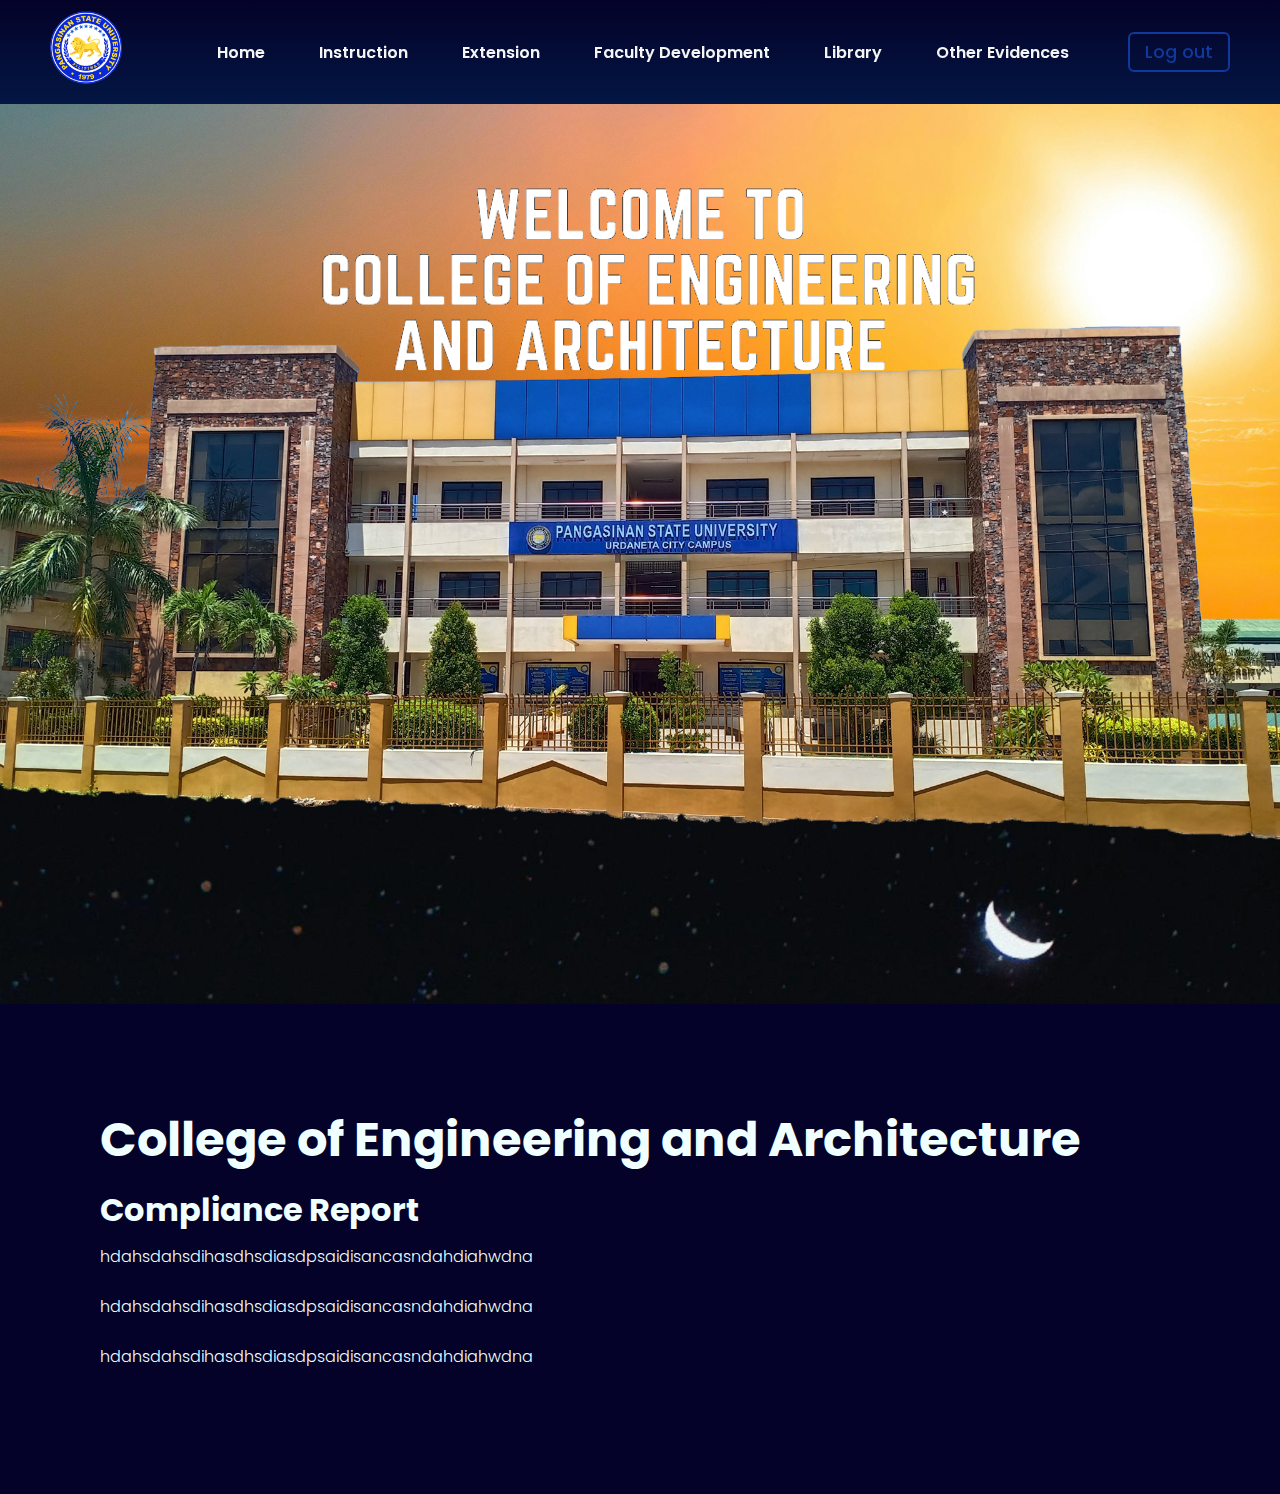
==== CMS SNA-1/compliancerep.html @ 6cd95e2d "Add files via upload" ====
<!DOCTYPE html>
<html lang="en">
<head>
    <meta charset="UTF-8">
    <meta name="viewport" content="width=device-width, initial-scale=1.0">
    <title>CMS SERVER HOME PAGE</title>

    <link rel="stylesheet" href="css/home.css">

</head>
<body>

    <div class="container">
        
        <header>
            <h2 class="logo"><img src="img/Pangasinan_State_University_logo.png" alt="Logo"></h2>
            <nav class="navbar">
                    <a href="index.html">Home</a>
                    <a href="instruction.html">Instruction</a>
                    <a href="extension.html">Extension</a>
                    <a href="facultydev.html">Faculty Development</a>
                    <a href="library.html">Library</a>
                    <a href="otherevidences.html">Other Evidences</a>
                    <a href="login.html" class="btnlogout-popup">Log out</a>
                
            </nav>
        </header>
    </div>


    <section class="design">
        
        <img src="img/Untitled design (4).png" id="Sky">
        <img src="img/option text 5].png" id="text">
        <img src="img/psurmbackg.png" id="building"> 
        <img src="" id="stars">
    </section>


    <section class="instruction">
        <h2>College of Engineering and Architecture</h2>
        <h2>Compliance Report</h2>
        <p>
           hdahsdahsdihasdhsdiasdpsaidisancasndahdiahwdna<br><br>
           hdahsdahsdihasdhsdiasdpsaidisancasndahdiahwdna<br><br>
           hdahsdahsdihasdhsdiasdpsaidisancasndahdiahwdna<br><br> 
        </p>

    </section>

    <script src="js/home.js"></script>
</body>    
</html>
---- CMS SNA-1/css/home.css ----
@import url('https://fonts.googleapis.com/css2?family=Poppins:ital,wght@0,100;0,200;0,300;0,400;0,500;0,600;0,700;0,800;0,900;1,100;1,200;1,300;1,400;1,500;1,600;1,700;1,800;1,900&display=swap');

* {
    margin: 0;
    padding: 0;
    box-sizing: border-box;
    font-family: 'Poppins', sans-serif;
}

html{
    scroll-behavior: smooth;
}

body {
    background: linear-gradient(#040228 0%, #0075c7 40%);
    min-height: 100vh;
    overflow-x: hidden;
}

header {
    background: url('') center; 
    background-size: cover;
    position: sticky;   
    top: 0;
    left: 0;
    height: 6.5em;
    width: 100%;
    padding: 30px 50px;
    display: flex;
    justify-content: space-between;
    align-items: center;
    z-index: 100;
}

.navbar .btnlogout-popup {
    width: 130px;
    height: 50px;
    background: transparent;
    border: 2px solid rgb(17, 56, 157);
    outline: none;
    border-radius: 6px;
    cursor: pointer;
    font-size: 1.1em;
    color: rgb(17, 56, 157);
    font-weight: 500;
    margin-left: 40px;
    transition: .5ps
}

.navbar .btnlogout-popup:hover {
    background: rgb(251, 215, 54);
    color: rgb(0, 0, 0);
}
  
.logo img {
    width: 3em; /* dito Set ng width ng logo */
  }

  .navbar a {
    
    color:whitesmoke;
    text-decoration: none;
    margin-left: 20px;
    font-weight: 600;
    padding: 6px 15px;
    border-radius: 20px;
  }

  .navbar a:hover, 
  .navbar a.active {
    color: gold;
  }

  .design {
    position: relative;
    display: flex;
    justify-content: center;
    align-items: center;
    height: 100vh;
  }

  .design img {
    position: absolute;
    top: 0;
    left: 0;
    width: 100%;
    pointer-events: none;
  }

.instruction {
    position: relative;
    padding: 100px;
    background: #040228;
}

.instruction h2 {
    font-size: 3em;
    color: azure;
    margin-bottom: 10px;
}

.instruction h2:nth-child(2) {
    font-size: 2em;
}

.instruction p {
    font-size: 1em;
    color: azure;
    font-weight: 300;
}
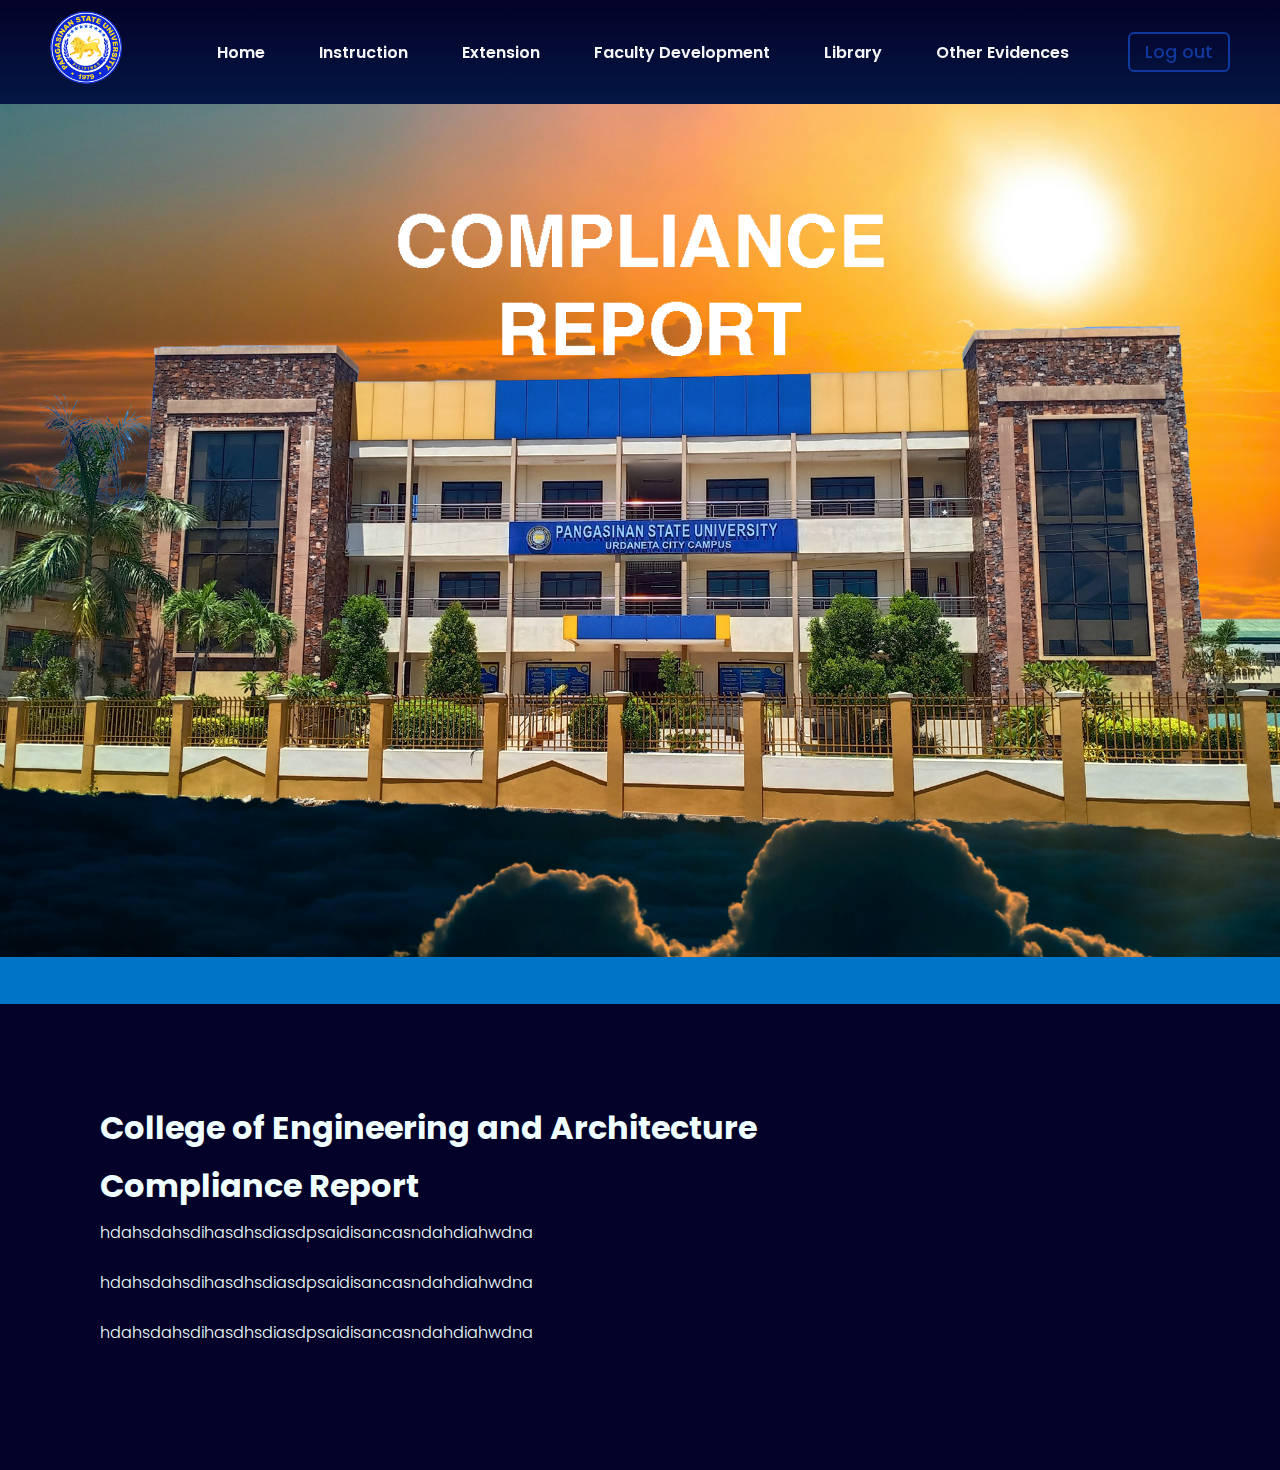
==== commit 7fa7db11: "Add files via upload" ====
--- a/CMS SNA-1/compliancerep.html
+++ b/CMS SNA-1/compliancerep.html
@@ -30,8 +30,8 @@
 
     <section class="design">
         
-        <img src="img/Untitled design (4).png" id="Sky">
-        <img src="img/option text 5].png" id="text">
+        <img src="img/pexels-pixabay-355508.jpg" id="Sky">
+        <img src="img/Compliance report (1).png" id="text">
         <img src="img/psurmbackg.png" id="building"> 
         <img src="" id="stars">
     </section>
--- a/CMS SNA-1/css/home.css
+++ b/CMS SNA-1/css/home.css
@@ -94,7 +94,7 @@
 }
 
 .instruction h2 {
-    font-size: 3em;
+    font-size: 2em;
     color: azure;
     margin-bottom: 10px;
 }
@@ -109,4 +109,23 @@
     font-weight: 300;
 }
 
-
+div.gallery {
+    margin: 5px;
+    border: 1px solid #ccc;
+    float: left;
+    width: 180px;
+  }
+  
+  div.gallery:hover {
+    border: 1px solid #777;
+  }
+  
+  div.gallery img {
+    width: 100%;
+    height: auto;
+  }
+  
+  div.desc {
+    padding: 15px;
+    text-align: center;
+  }
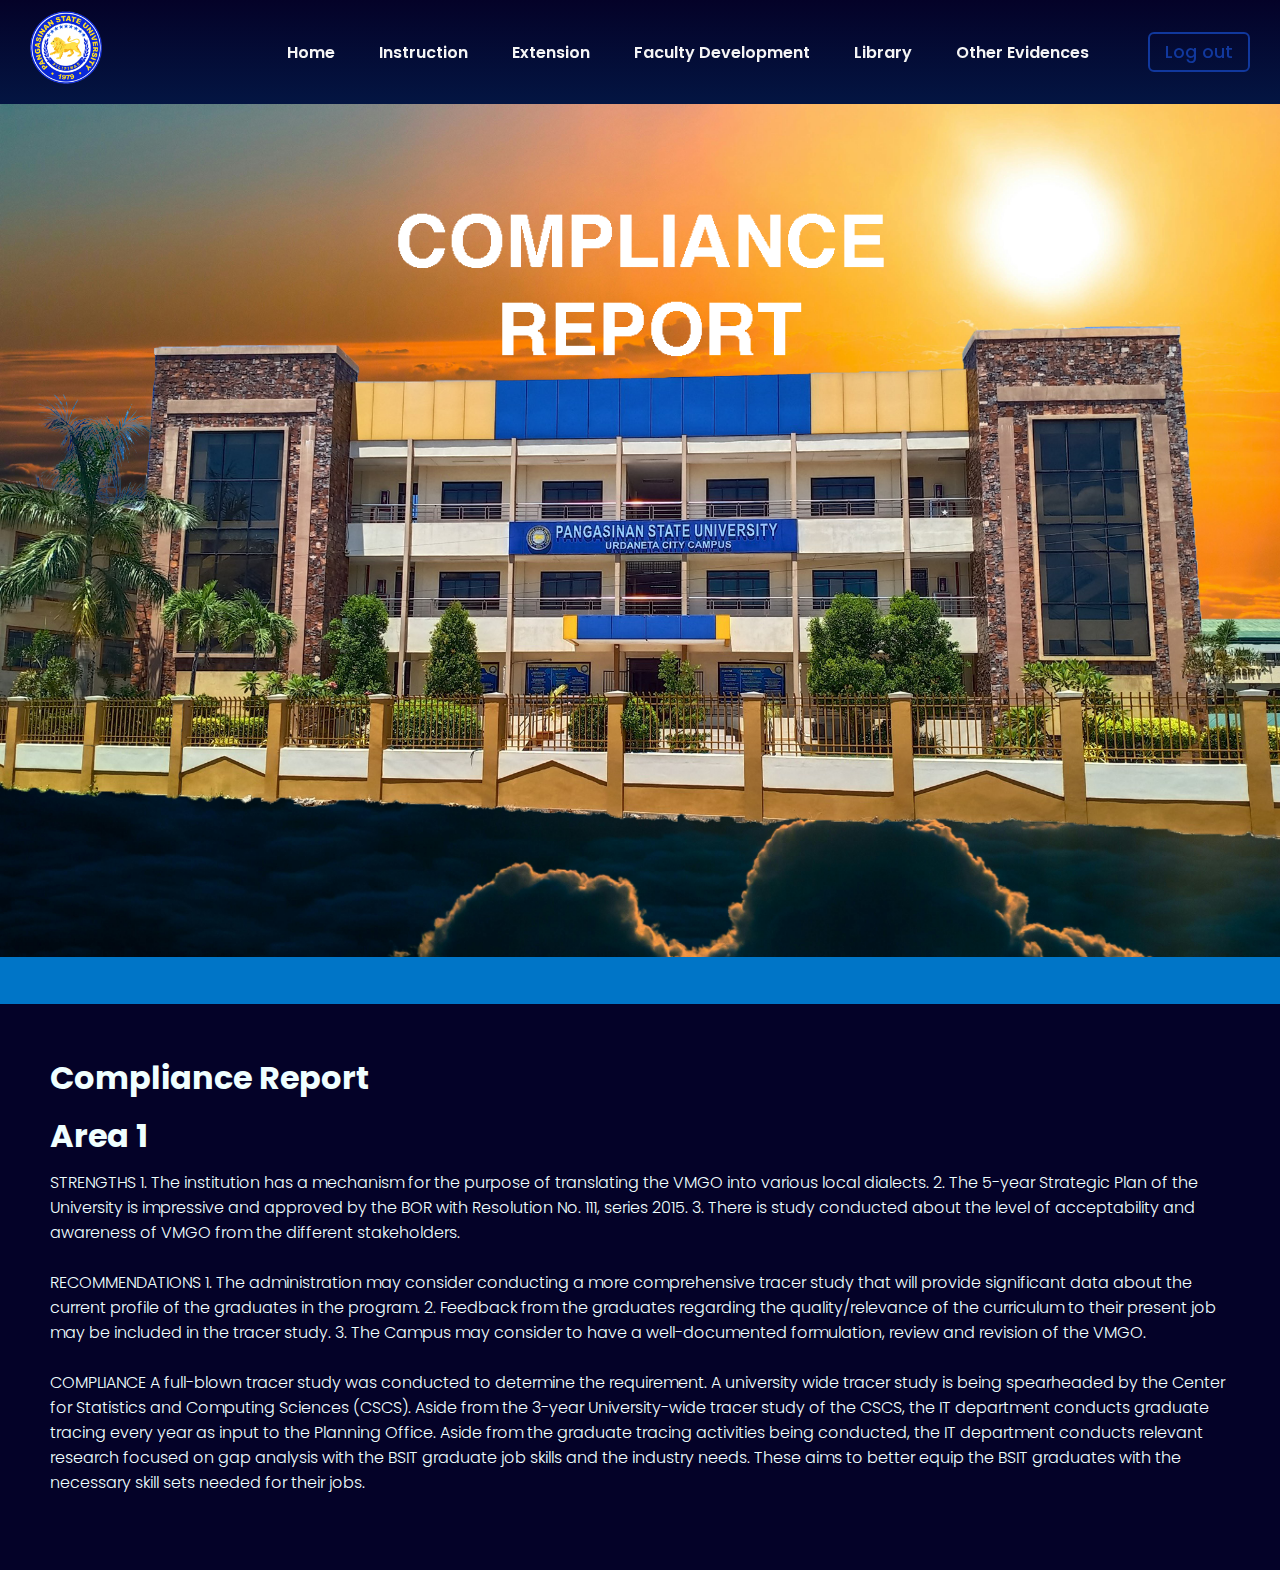
==== commit 5584e93f: "Add files via upload" ====
--- a/CMS SNA-1/compliancerep.html
+++ b/CMS SNA-1/compliancerep.html
@@ -38,12 +38,25 @@
 
 
     <section class="instruction">
-        <h2>College of Engineering and Architecture</h2>
         <h2>Compliance Report</h2>
+        <h2>Area 1 </h2>
         <p>
-           hdahsdahsdihasdhsdiasdpsaidisancasndahdiahwdna<br><br>
-           hdahsdahsdihasdhsdiasdpsaidisancasndahdiahwdna<br><br>
-           hdahsdahsdihasdhsdiasdpsaidisancasndahdiahwdna<br><br> 
+            STRENGTHS
+            1. The institution has a mechanism for the purpose of translating the VMGO into various local dialects.
+            
+            2. The 5-year Strategic Plan of the University is impressive and approved by the BOR with Resolution No. 111, series 2015.
+            
+            3. There is study conducted about the level of acceptability and awareness of VMGO from the different stakeholders. <br><br>
+            RECOMMENDATIONS
+            1. The administration may consider conducting a more comprehensive tracer study that will provide significant data about the current profile of the graduates in the program.
+            
+            2. Feedback from the graduates regarding the quality/relevance of the curriculum to their present job may be included in the tracer study.
+            
+            3. The Campus may consider to have a well-documented formulation, review and revision of the VMGO.<br><br>
+            COMPLIANCE
+            A full-blown tracer study was conducted to determine the requirement. A university wide tracer study is being spearheaded by the Center for Statistics and Computing Sciences (CSCS). Aside from the 3-year University-wide tracer study of the CSCS, the IT department conducts graduate tracing every year as input to the Planning Office.
+            
+            Aside from the graduate tracing activities being conducted, the IT department conducts relevant research focused on gap analysis with the BSIT graduate job skills and the industry needs. These aims to better equip the BSIT graduates with the necessary skill sets needed for their jobs.<br><br> 
         </p>
 
     </section>
--- a/CMS SNA-1/css/home.css
+++ b/CMS SNA-1/css/home.css
@@ -17,20 +17,20 @@
     overflow-x: hidden;
 }
 
-header {
-    background: url('') center; 
-    background-size: cover;
+header { 
+    background-size: 100%;
     position: sticky;   
     top: 0;
     left: 0;
     height: 6.5em;
-    width: 100%;
-    padding: 30px 50px;
+    max-width: 100%;
+    padding: 20px 30px;
     display: flex;
     justify-content: space-between;
     align-items: center;
     z-index: 100;
 }
+
 
 .navbar .btnlogout-popup {
     width: 130px;
@@ -60,7 +60,7 @@
     
     color:whitesmoke;
     text-decoration: none;
-    margin-left: 20px;
+    margin-left: 10px;
     font-weight: 600;
     padding: 6px 15px;
     border-radius: 20px;
@@ -89,7 +89,7 @@
 
 .instruction {
     position: relative;
-    padding: 100px;
+    padding: 50px;
     background: #040228;
 }
 
